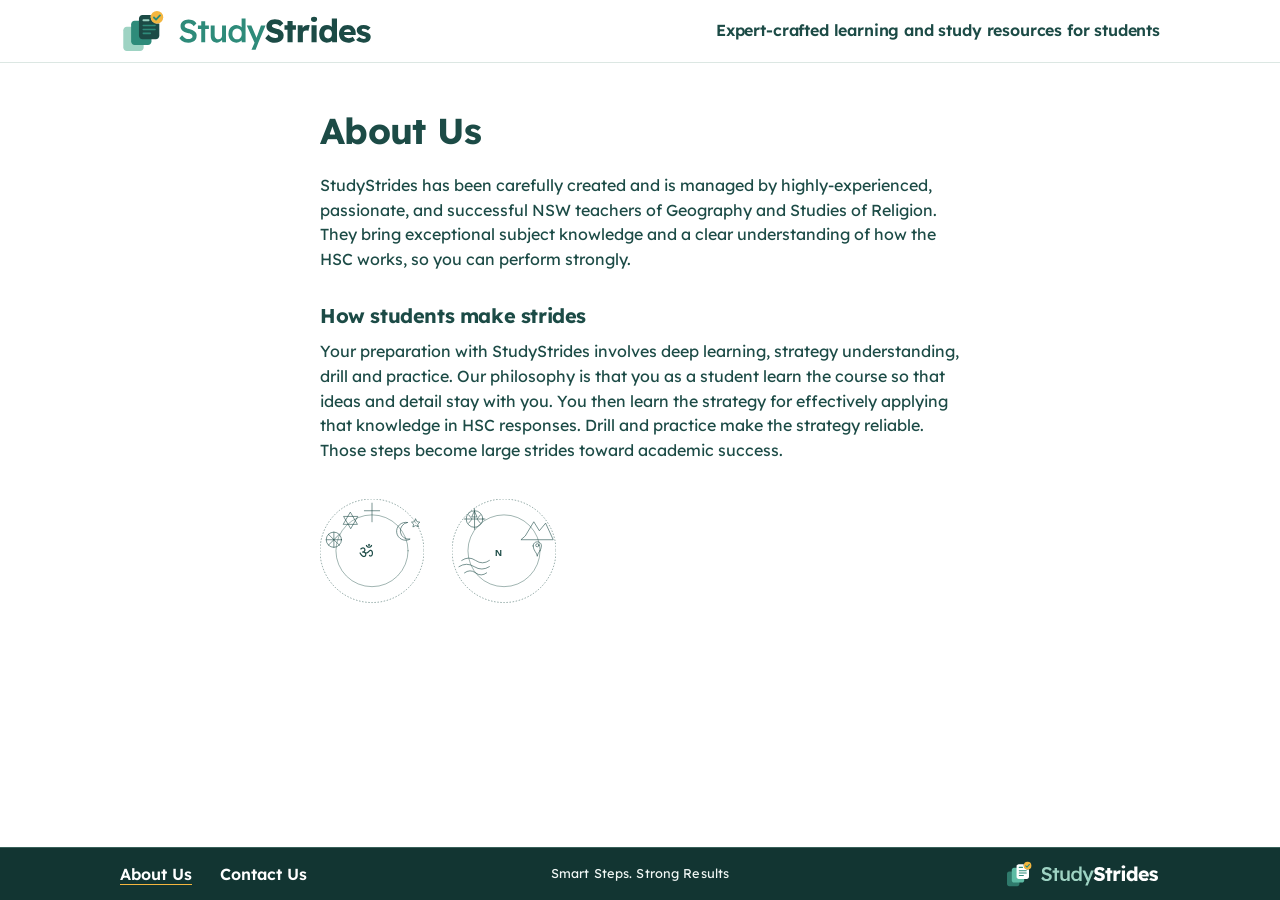
==== about/index.html @ c542cc21 "Apply the edited StudyStrides hub export. Update course copy, About and Contact layout, logo files, " ====
<!DOCTYPE html>
<html lang="en">
<head>
<meta charset="utf-8">
<meta name="viewport" content="width=device-width, initial-scale=1">
<title>About Us · StudyStrides</title>
<meta name="description" content="StudyStrides is taught by highly experienced, passionate, and successful NSW Studies of Religion teachers. Deep learning, strategy, drill, and practice.">
<meta property="og:title" content="About Us · StudyStrides">
<meta property="og:description" content="Highly experienced NSW Studies of Religion teachers. Deep learning, strategy, drill, and practice — large strides toward academic success.">
<meta property="og:type" content="website">
<meta property="og:url" content="https://hsc-prep.github.io/about/">
<meta property="og:image" content="https://hsc-prep.github.io/assets/png/studystrides-large.png">
<meta name="twitter:card" content="summary_large_image">
<meta name="twitter:title" content="About Us · StudyStrides">
<meta name="twitter:description" content="Highly experienced NSW Studies of Religion teachers. Deep learning, strategy, drill, and practice.">
<meta name="twitter:image" content="https://hsc-prep.github.io/assets/png/studystrides-large.png">
<meta name="theme-color" content="#123532">
<link rel="icon" href="/favicon.ico" sizes="any">
<link rel="icon" href="/favicon.svg" type="image/svg+xml">
<link rel="icon" href="/favicon-32.png" type="image/png" sizes="32x32">
<link rel="icon" href="/favicon-16.png" type="image/png" sizes="16x16">
<link rel="apple-touch-icon" href="/apple-touch-icon.png">
<link rel="manifest" href="/site.webmanifest">
<link rel="preconnect" href="https://fonts.googleapis.com">
<link rel="preconnect" href="https://fonts.gstatic.com" crossorigin>
<link href="https://fonts.googleapis.com/css2?family=Lexend:wght@400;500;600;700&display=swap" rel="stylesheet">
<link rel="stylesheet" href="../assets/site.css">
</head>
<body>
<header class="site-header">
  <div class="wrap bar">
    <a class="brand" href="../">
      <img src="../assets/svg/studystrides-medium.svg" alt="StudyStrides" width="253" height="46">
    </a>
    <p class="site-tagline">Expert-crafted learning and study resources for students</p>
  </div>
</header>

<main class="page">
  <div class="wrap prose">
    <h1>About Us</h1>
    <p>StudyStrides has been carefully created and is managed by highly-experienced, passionate, and successful NSW teachers of Geography and Studies of Religion. They bring exceptional subject knowledge and a clear understanding of how the HSC works, so you can perform strongly.</p>
    <h2>How students make strides</h2>
    <p>Your preparation with StudyStrides involves deep learning, strategy understanding, drill and practice. Our philosophy is that you as a student learn the course so that ideas and detail stay with you. You then learn the strategy for effectively applying that knowledge in HSC responses. Drill and practice make the strategy reliable. Those steps become large strides toward academic success.</p>
    <div class="about-marks" aria-hidden="true">
      <img src="../assets/svg/sor-pattern.svg" alt="" width="104" height="112">
      <img src="../assets/svg/geo-pattern.svg" alt="" width="104" height="112">
    </div>
  </div>
</main>

<footer class="site-footer">
  <div class="wrap footer-bar">
    <nav class="footer-nav" aria-label="Site">
      <a href="./" aria-current="page">About Us</a>
      <a href="../contact/">Contact Us</a>
    </nav>
    <p class="footer-tagline">Smart Steps. <br class="footer-tagline-break">Strong Results</p>
    <a class="footer-brand" href="/">
      <img src="../assets/svg/studystrides-medium-dark.svg" alt="StudyStrides" width="158" height="28">
    </a>
  </div>
</footer>
</body>
</html>
---- assets/site.css ----
:root {
  --pine: #1C4B46;
  --teal: #2E8B7A;
  --mint: #9ED3C3;
  --marigold: #F4B63F;
  --marigold-press: #E0A42B;
  --night: #123532;
  --mist: #F1F7F5;
  --line: #DCE7E3;
  --white: #FFFFFF;
  --muted: #4E6B66;
}

* { box-sizing: border-box; }

body {
  margin: 0;
  min-height: 100vh;
  display: flex;
  flex-direction: column;
  font-family: Lexend, "Segoe UI", sans-serif;
  color: var(--pine);
  background: var(--white);
  line-height: 1.55;
}

a { color: inherit; }

img { max-width: 100%; }

.wrap {
  width: min(1040px, calc(100% - 28px));
  margin-inline: auto;
}

.visually-hidden {
  position: absolute;
  width: 1px;
  height: 1px;
  padding: 0;
  margin: -1px;
  overflow: hidden;
  clip: rect(0, 0, 0, 0);
  white-space: nowrap;
  border: 0;
}

.site-header {
  background: var(--white);
  border-bottom: 1px solid var(--line);
}

.bar {
  display: flex;
  align-items: center;
  justify-content: space-between;
  gap: clamp(4px, 1.2cqw, 16px);
  min-height: 52px;
  padding: 8px 0;
  flex-wrap: nowrap;
  container-type: inline-size;
  container-name: bar;
}

.brand {
  display: flex;
  align-items: center;
  flex: 0 0 auto;
  line-height: 0;
}

.brand img {
  display: block;
  height: clamp(15px, 4.5cqw, 46px);
  width: auto;
}

.site-nav {
  display: flex;
  align-items: center;
  justify-content: flex-end;
  gap: clamp(4px, 1.3cqw, 18px);
  flex-wrap: nowrap;
  min-width: 0;
}

.site-tagline {
  margin: 0;
  color: var(--pine);
  font-weight: 600;
  font-size: clamp(0.78rem, 2.4cqw, 1rem);
  line-height: 1.2;
  letter-spacing: -0.01em;
  text-align: right;
  min-width: 0;
}

.site-nav a {
  color: var(--pine);
  font-weight: 600;
  font-size: clamp(8px, 2.5cqw, 1rem);
  line-height: 1.2;
  letter-spacing: -0.01em;
  white-space: nowrap;
  text-decoration: none;
  padding: 8px 0;
}

.site-nav a:hover {
  text-decoration: underline;
  text-decoration-color: var(--teal);
  text-decoration-thickness: 2px;
  text-underline-offset: 5px;
}

.site-nav:has(.nav-sep) {
  gap: 0;
}

.nav-sep {
  color: var(--pine);
  font-weight: 400;
  font-size: clamp(8px, 2.5cqw, 1rem);
  line-height: 1.2;
  white-space: nowrap;
  user-select: none;
}

[hidden] {
  display: none !important;
}

.courses {
  background: var(--mist);
  flex: 0 0 auto;
  padding: 40px 22px 40px;
}

.courses-inner {
  width: min(1120px, 100%);
  margin-inline: auto;
  display: grid;
  grid-template-columns: repeat(2, minmax(0, 1fr));
  gap: 22px;
  align-items: stretch;
}

.card {
  background: var(--white);
  border: 1px solid var(--line);
  border-top: 4px solid var(--marigold);
  border-radius: 16px;
  padding: 16px 16px 18px;
}

.card-pattern {
  display: block;
  width: min(168px, 58%);
  height: auto;
  margin: 2px 0 8px;
}

.card h2 {
  margin: 0 0 6px;
  font-size: 1.2rem;
  letter-spacing: -0.02em;
  line-height: 1.25;
}

.card p {
  margin: 0;
}

.button {
  display: block;
  width: 100%;
  margin: 0 0 14px;
  background: var(--marigold);
  color: var(--pine);
  font-family: inherit;
  font-weight: 700;
  font-size: 1rem;
  line-height: 1.3;
  text-decoration: none;
  text-align: center;
  padding: 12px 16px;
  border: 0;
  border-radius: 10px;
  cursor: pointer;
}

.button:hover { background: var(--marigold-press); }

.button:focus-visible,
.site-nav a:focus-visible,
.brand:focus-visible,
.site-footer a:focus-visible,
.form input:focus-visible,
.form textarea:focus-visible {
  outline: 3px solid var(--pine);
  outline-offset: 3px;
}

.page {
  padding: 40px 0 72px;
}

.page h1 {
  margin: 0 0 14px;
  font-size: clamp(1.8rem, 3vw, 2.25rem);
  font-weight: 700;
  letter-spacing: -0.02em;
}

.prose {
  max-width: 40rem;
}

.prose h2 {
  margin: 28px 0 8px;
  font-size: 1.25rem;
  letter-spacing: -0.02em;
}

.prose p {
  margin: 0 0 14px;
}

.form {
  display: grid;
  gap: 14px;
  max-width: 32rem;
  margin-top: 8px;
}

.form label {
  display: grid;
  gap: 6px;
  font-weight: 600;
}

.form input,
.form textarea {
  font: inherit;
  color: var(--pine);
  background: var(--white);
  border: 1px solid var(--line);
  border-radius: 10px;
  padding: 12px 14px;
  width: 100%;
}

.form textarea {
  min-height: 150px;
  resize: vertical;
}

.form .button {
  width: auto;
  min-width: 9rem;
  justify-self: start;
  margin: 2px 0 0;
}

.form-note {
  margin: 0;
  color: var(--muted);
  font-size: 0.95rem;
  font-weight: 400;
}

.honey {
  position: absolute;
  left: -10000px;
  width: 1px;
  height: 1px;
  overflow: hidden;
}

.sent {
  max-width: 36rem;
  background: var(--mist);
  border: 1px solid var(--line);
  border-left: 4px solid var(--teal);
  border-radius: 12px;
  padding: 16px 18px;
}

.sent p { margin: 0; }

.about-marks {
  display: flex;
  flex-wrap: wrap;
  gap: 28px;
  align-items: center;
  margin: 36px 0 0;
}

.about-marks img {
  display: block;
  width: 104px;
  height: auto;
}

.contact-box {
  position: relative;
  overflow: hidden;
  max-width: 36rem;
  margin-top: 8px;
  padding: 20px 22px 22px;
  background: var(--white);
  border: 1px solid var(--line);
  border-radius: 16px;
}

.contact-box > *:not(.wm) {
  position: relative;
  z-index: 1;
}

.contact-box .form { max-width: none; margin-top: 0; }

.contact-box .wm {
  position: absolute;
  z-index: 0;
  width: 260px;
  height: auto;
  opacity: 0.07;
  pointer-events: none;
}

.contact-box .wm-sor { top: -56px; right: -70px; }
.contact-box .wm-geo { bottom: -84px; left: -84px; }

.site-footer {
  background: var(--night);
  color: var(--mist);
  border-top: 1px solid rgba(158, 211, 195, 0.28);
  padding: 0;
  margin-top: auto;
}

.footer-nav {
  display: flex;
  gap: 8px 28px;
  flex-wrap: wrap;
  align-items: center;
  min-height: 32px;
}

.footer-nav a {
  color: var(--white);
  font-weight: 600;
  text-decoration: none;
  padding: 6px 0;
}

.footer-nav a:hover,
.footer-nav a[aria-current="page"] {
  text-decoration: underline;
  text-decoration-color: var(--marigold);
  text-underline-offset: 4px;
}

.footer-bar {
  display: grid;
  grid-template-columns: minmax(0, 1fr) auto minmax(0, 1fr);
  align-items: center;
  column-gap: 16px;
  min-height: 52px;
}

.footer-tagline {
  margin: 0;
  justify-self: center;
  text-align: center;
  color: var(--mist);
  font-size: 0.8rem;
  font-weight: 400;
  line-height: 1.35;
  letter-spacing: 0.01em;
}

.footer-tagline-break {
  display: none;
}

.footer-brand {
  justify-self: end;
  display: flex;
  align-items: center;
  line-height: 0;
}

.footer-brand img {
  display: block;
  height: 28px;
  width: auto;
}

.footer-brand:hover {
  opacity: 0.86;
}

.page-stub {
  background: var(--night);
  color: var(--mist);
}

.page-stub main {
  flex: 1;
  display: grid;
  place-items: center;
  text-align: center;
  padding: 24px;
}

.page-stub main a { color: var(--marigold); }

@media (max-width: 800px) {
  .courses { padding: 24px 16px 24px; }
  .courses-inner {
    grid-template-columns: 1fr;
    width: min(560px, 100%);
  }
}

@media (max-width: 720px) {
  .footer-bar {
    column-gap: 10px;
  }

  .footer-nav {
    flex-direction: column;
    align-items: flex-start;
    gap: 0;
  }

  .footer-tagline {
    font-size: 0.72rem;
    max-width: none;
  }

  .footer-tagline-break {
    display: block;
  }

  .footer-brand img {
    height: 22px;
  }
}

@media (max-width: 480px) {
  .wrap { width: calc(100% - 16px); }
  .page { padding: 32px 0 56px; }
  .card h2 { font-size: 1.08rem; }
}
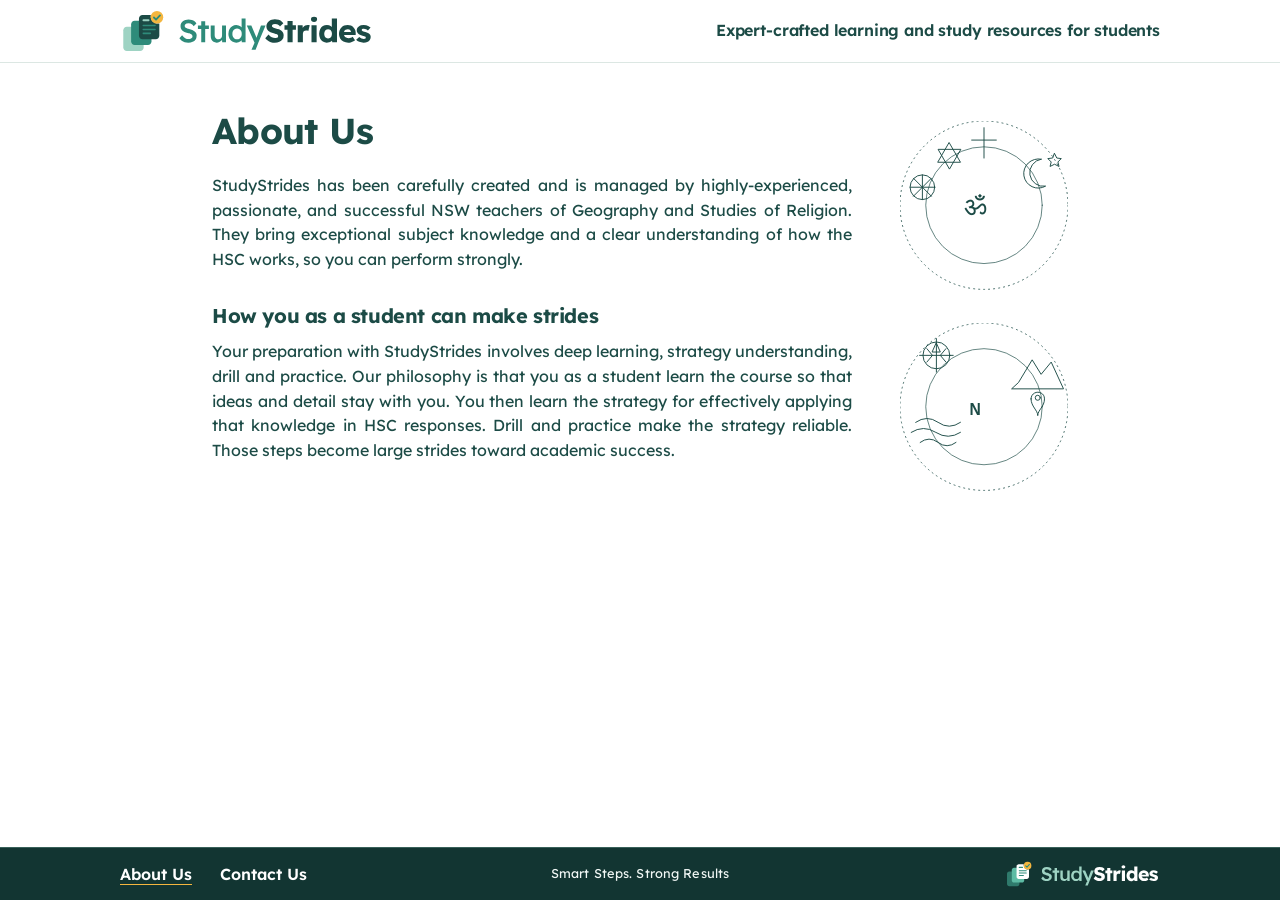
==== commit 7fd68f59: "Import the edited StudyStrides hub export. Add the Geography coming-soon page and update the hub, ab" ====
--- a/about/index.html
+++ b/about/index.html
@@ -37,14 +37,18 @@
 </header>
 
 <main class="page">
-  <div class="wrap prose">
+  <div class="wrap contact-wrap">
+    <div class="contact-layout">
+    <div class="prose">
     <h1>About Us</h1>
     <p>StudyStrides has been carefully created and is managed by highly-experienced, passionate, and successful NSW teachers of Geography and Studies of Religion. They bring exceptional subject knowledge and a clear understanding of how the HSC works, so you can perform strongly.</p>
-    <h2>How students make strides</h2>
+    <h2>How you as a student can make strides</h2>
     <p>Your preparation with StudyStrides involves deep learning, strategy understanding, drill and practice. Our philosophy is that you as a student learn the course so that ideas and detail stay with you. You then learn the strategy for effectively applying that knowledge in HSC responses. Drill and practice make the strategy reliable. Those steps become large strides toward academic success.</p>
-    <div class="about-marks" aria-hidden="true">
-      <img src="../assets/svg/sor-pattern.svg" alt="" width="104" height="112">
-      <img src="../assets/svg/geo-pattern.svg" alt="" width="104" height="112">
+    </div>
+    <div class="contact-side" aria-hidden="true">
+      <img src="../assets/svg/sor-pattern.svg" alt="" width="168" height="174">
+      <img src="../assets/svg/geo-pattern.svg" alt="" width="168" height="174">
+    </div>
     </div>
   </div>
 </main>
--- a/assets/site.css
+++ b/assets/site.css
@@ -332,6 +332,43 @@
 .contact-box .wm-sor { top: -56px; right: -70px; }
 .contact-box .wm-geo { bottom: -84px; left: -84px; }
 
+.contact-wrap {
+  width: fit-content;
+  max-width: min(56rem, calc(100% - 28px));
+}
+
+.contact-layout {
+  display: flex;
+  align-items: flex-start;
+  gap: 48px;
+}
+
+.contact-layout > .prose { flex: 1 1 36rem; }
+.contact-layout > .prose p { text-align: justify; }
+
+.contact-layout .contact-box { flex: 1 1 36rem; margin-top: 8px; }
+
+.contact-side {
+  flex: none;
+  display: grid;
+  gap: 28px;
+  justify-items: center;
+  padding-top: 18px;
+}
+
+.contact-side img {
+  display: block;
+  width: 168px;
+  height: auto;
+}
+
+@media (max-width: 800px) {
+  .contact-layout { flex-direction: column; gap: 24px; }
+  .contact-layout .contact-box { flex: none; width: 100%; }
+  .contact-side { grid-auto-flow: column; padding-top: 0; gap: 24px; }
+  .contact-side img { width: 120px; }
+}
+
 .site-footer {
   background: var(--night);
   color: var(--mist);
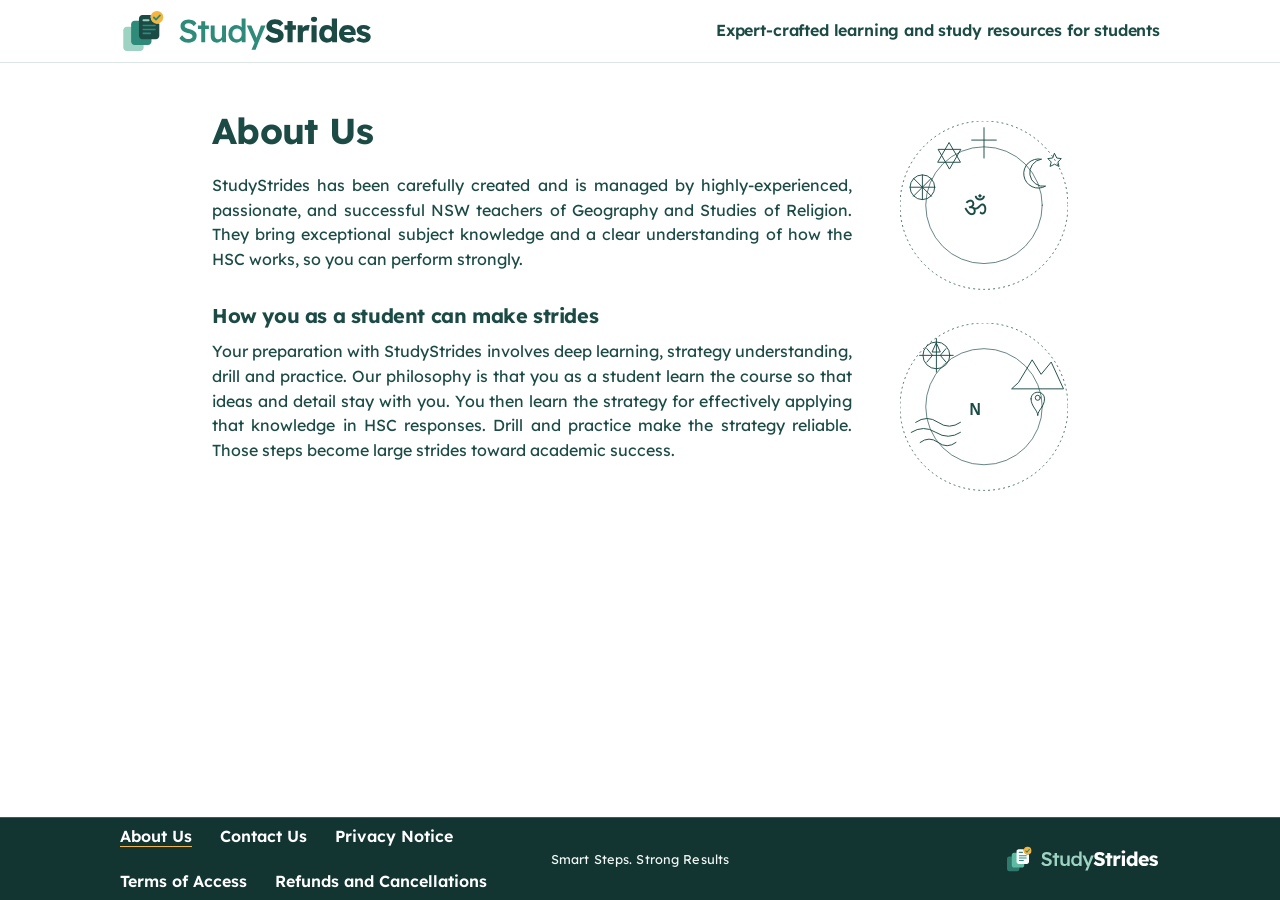
==== commit 551a5ed2: "Publish the Privacy Notice, Terms of Access, and Refunds pages. Add the approved public wording as h" ====
--- a/about/index.html
+++ b/about/index.html
@@ -58,6 +58,9 @@
     <nav class="footer-nav" aria-label="Site">
       <a href="./" aria-current="page">About Us</a>
       <a href="../contact/">Contact Us</a>
+      <a href="../privacy/">Privacy Notice</a>
+      <a href="../terms/">Terms of Access</a>
+      <a href="../refunds/">Refunds and Cancellations</a>
     </nav>
     <p class="footer-tagline">Smart Steps. <br class="footer-tagline-break">Strong Results</p>
     <a class="footer-brand" href="/">
--- a/assets/site.css
+++ b/assets/site.css
@@ -226,6 +226,36 @@
   margin: 0 0 14px;
 }
 
+.prose ul,
+.prose ol {
+  margin: 0 0 14px;
+  padding-left: 1.35rem;
+}
+
+.prose li {
+  margin: 0 0 6px;
+}
+
+.prose li:last-child {
+  margin-bottom: 0;
+}
+
+.prose a {
+  color: var(--teal);
+  font-weight: 600;
+  text-underline-offset: 3px;
+}
+
+.prose a:hover {
+  color: var(--pine);
+}
+
+.legal-meta {
+  color: var(--muted);
+  font-weight: 500;
+  font-size: 0.95rem;
+}
+
 .form {
   display: grid;
   gap: 14px;
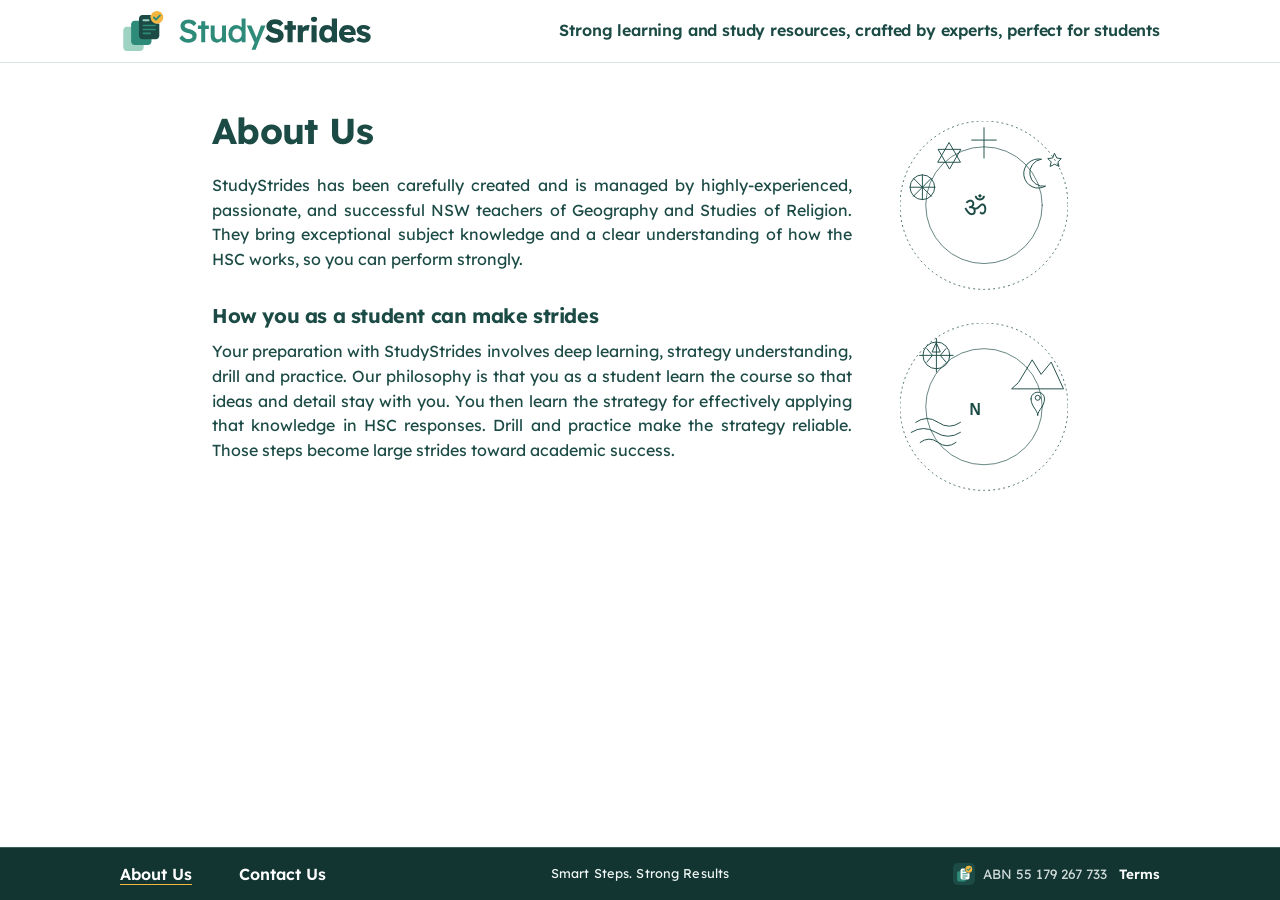
==== commit 57660681: "Import hub export with footer terms link and updated tagline. Replace footer policy links with the A" ====
--- a/about/index.html
+++ b/about/index.html
@@ -25,6 +25,7 @@
 <link rel="preconnect" href="https://fonts.gstatic.com" crossorigin>
 <link href="https://fonts.googleapis.com/css2?family=Lexend:wght@400;500;600;700&display=swap" rel="stylesheet">
 <link rel="stylesheet" href="../assets/site.css">
+<script src="/assets/clarity.js"></script>
 </head>
 <body>
 <header class="site-header">
@@ -32,7 +33,7 @@
     <a class="brand" href="../">
       <img src="../assets/svg/studystrides-medium.svg" alt="StudyStrides" width="253" height="46">
     </a>
-    <p class="site-tagline">Expert-crafted learning and study resources for students</p>
+    <p class="site-tagline"><span class="tagline-full">Strong learning and study resources, crafted by experts, perfect&nbsp;for&nbsp;students</span><span class="tagline-short">Strong learning and study resources</span></p>
   </div>
 </header>
 
@@ -58,14 +59,9 @@
     <nav class="footer-nav" aria-label="Site">
       <a href="./" aria-current="page">About Us</a>
       <a href="../contact/">Contact Us</a>
-      <a href="../privacy/">Privacy Notice</a>
-      <a href="../terms/">Terms of Access</a>
-      <a href="../refunds/">Refunds and Cancellations</a>
     </nav>
     <p class="footer-tagline">Smart Steps. <br class="footer-tagline-break">Strong Results</p>
-    <a class="footer-brand" href="/">
-      <img src="../assets/svg/studystrides-medium-dark.svg" alt="StudyStrides" width="158" height="28">
-    </a>
+    <div class="footer-legal"><img class="footer-icon" src="../assets/svg/studystrides-icon.svg" alt="" width="16" height="16"><span class="footer-abn">ABN 55 179 267 733</span><a class="footer-terms" href="../terms/">Terms</a></div>
   </div>
 </footer>
 </body>
--- a/assets/site.css
+++ b/assets/site.css
@@ -226,36 +226,6 @@
   margin: 0 0 14px;
 }
 
-.prose ul,
-.prose ol {
-  margin: 0 0 14px;
-  padding-left: 1.35rem;
-}
-
-.prose li {
-  margin: 0 0 6px;
-}
-
-.prose li:last-child {
-  margin-bottom: 0;
-}
-
-.prose a {
-  color: var(--teal);
-  font-weight: 600;
-  text-underline-offset: 3px;
-}
-
-.prose a:hover {
-  color: var(--pine);
-}
-
-.legal-meta {
-  color: var(--muted);
-  font-weight: 500;
-  font-size: 0.95rem;
-}
-
 .form {
   display: grid;
   gap: 14px;
@@ -522,3 +492,32 @@
   .page { padding: 32px 0 56px; }
   .card h2 { font-size: 1.08rem; }
 }
+
+/* Right of the footer: ABN and a link to the Terms page (which links to Privacy and Refunds). */
+.footer-legal { justify-self: end; display: flex; flex-wrap: wrap; align-items: center; justify-content: flex-end; gap: 2px 14px; font-size: 0.75rem; color: #F1F7F5; }
+.footer-icon { display: block; width: 16px; height: 16px; margin-right: -6px; }
+.footer-abn { white-space: nowrap; opacity: 0.85; }
+.footer-terms { color: #fff; font-weight: 600; text-decoration: none; }
+.footer-terms:hover { text-decoration: underline; text-decoration-color: #F4B63F; text-underline-offset: 3px; }
+.footer-terms:focus-visible { outline: 3px solid #9ED3C3; outline-offset: 3px; }
+@media (max-width: 720px) {
+  .footer-legal { flex-direction: column; align-items: flex-end; gap: 3px; font-size: 0.7rem; }
+}
+.legal-related { margin: 6px 0 18px; font-size: 0.92rem; }
+
+/* Banner tagline: full sentence on wider screens, short version on phones. */
+.tagline-short { display: none; }
+@media (max-width: 720px) {
+  .tagline-full { display: none; }
+  .tagline-short { display: inline; }
+}
+
+/* Bigger icon and ABN/Terms text; the gap between About Us and Contact Us widens to match, so both sides of the footer are the same width. */
+.footer-icon { width: 22px; height: 22px; margin-right: -4px; }
+@media (min-width: 721px) {
+  .footer-legal { font-size: 0.84rem; column-gap: 12px; }
+  .footer-nav { column-gap: 47px; }
+}
+@media (max-width: 720px) {
+  .footer-icon { width: 18px; height: 18px; margin-right: 0; }
+}
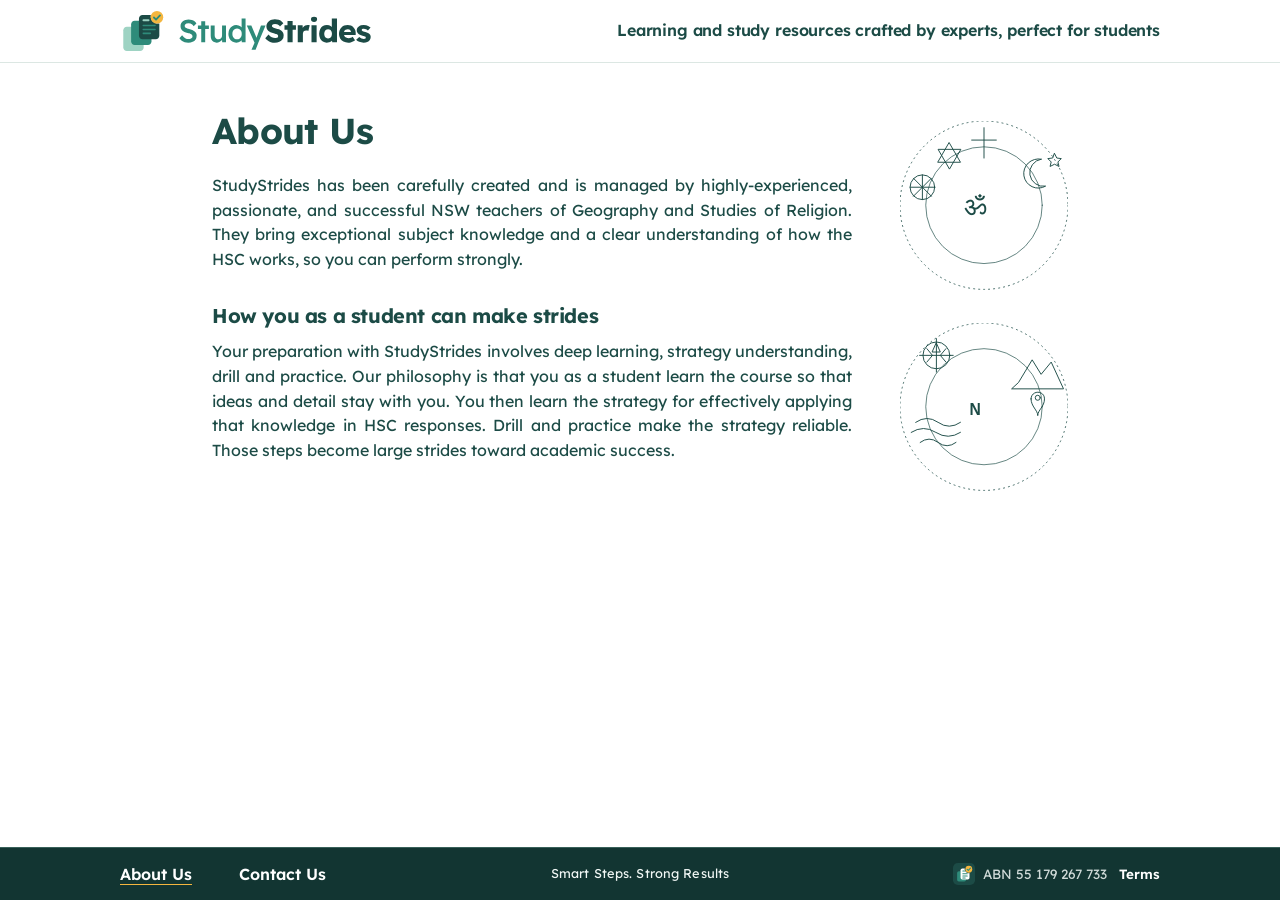
==== commit f87fad37: "Import Paul's local hub export from 11 Nov evening. Update the shared tagline, tighten the contact p" ====
--- a/about/index.html
+++ b/about/index.html
@@ -33,7 +33,7 @@
     <a class="brand" href="../">
       <img src="../assets/svg/studystrides-medium.svg" alt="StudyStrides" width="253" height="46">
     </a>
-    <p class="site-tagline"><span class="tagline-full">Strong learning and study resources, crafted by experts, perfect&nbsp;for&nbsp;students</span><span class="tagline-short">Strong learning and study resources</span></p>
+    <p class="site-tagline"><span class="tagline-full">Learning and study resources crafted by experts, perfect&nbsp;for&nbsp;students</span><span class="tagline-short">Study resources crafted by experts</span></p>
   </div>
 </header>
 
--- a/assets/site.css
+++ b/assets/site.css
@@ -521,3 +521,9 @@
 @media (max-width: 720px) {
   .footer-icon { width: 18px; height: 18px; margin-right: 0; }
 }
+
+/* Contact Us: less space above the title and before the footer. */
+.page-contact { padding: 20px 0 28px; }
+@media (max-width: 480px) {
+  .page-contact { padding: 16px 0 24px; }
+}
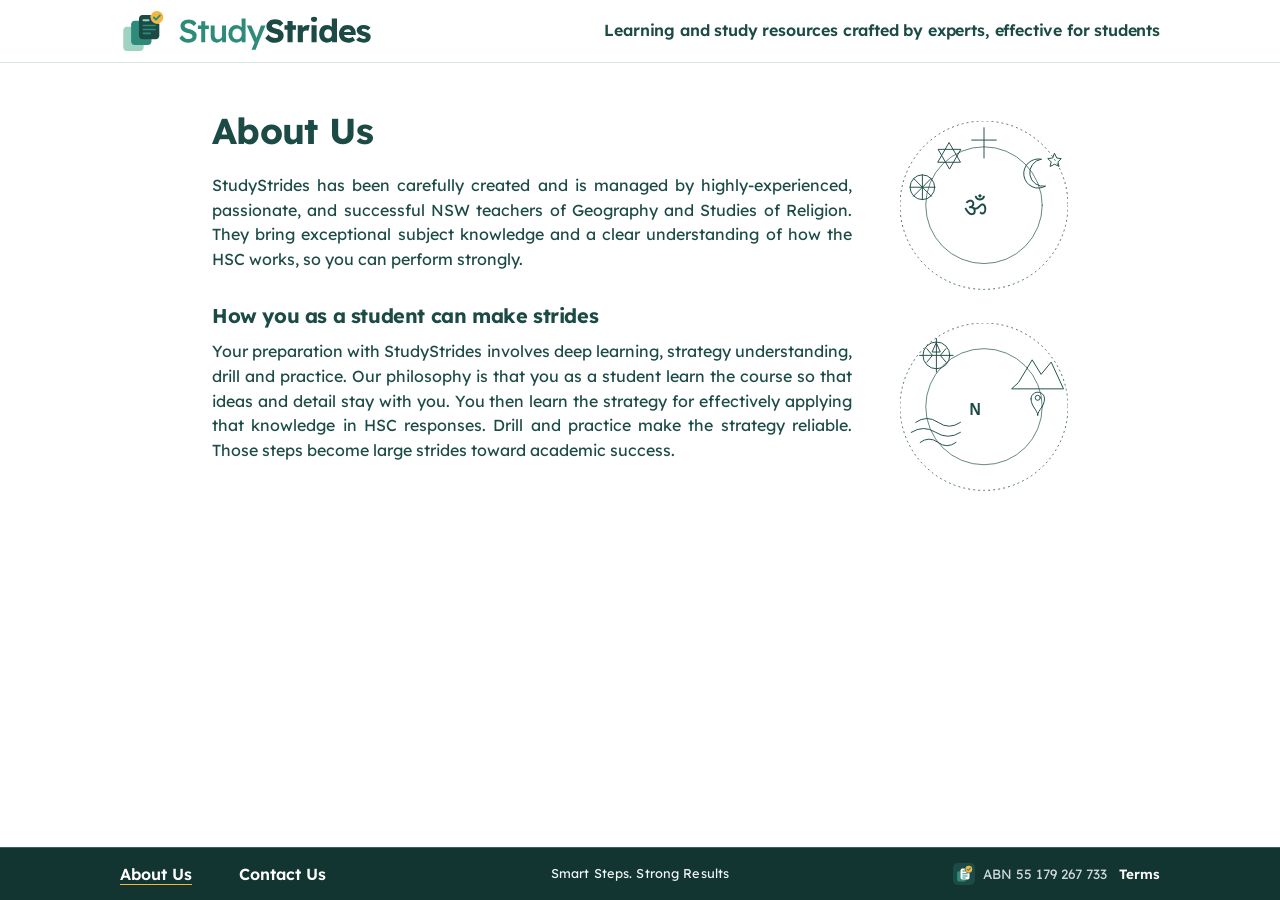
==== commit 05a7758c: "Lots of changes" ====
--- a/about/index.html
+++ b/about/index.html
@@ -20,7 +20,6 @@
 <link rel="icon" href="/favicon-32.png" type="image/png" sizes="32x32">
 <link rel="icon" href="/favicon-16.png" type="image/png" sizes="16x16">
 <link rel="apple-touch-icon" href="/apple-touch-icon.png">
-<link rel="manifest" href="/site.webmanifest">
 <link rel="preconnect" href="https://fonts.googleapis.com">
 <link rel="preconnect" href="https://fonts.gstatic.com" crossorigin>
 <link href="https://fonts.googleapis.com/css2?family=Lexend:wght@400;500;600;700&display=swap" rel="stylesheet">
@@ -33,7 +32,7 @@
     <a class="brand" href="../">
       <img src="../assets/svg/studystrides-medium.svg" alt="StudyStrides" width="253" height="46">
     </a>
-    <p class="site-tagline"><span class="tagline-full">Learning and study resources crafted by experts, perfect&nbsp;for&nbsp;students</span><span class="tagline-short">Study resources crafted by experts</span></p>
+    <p class="site-tagline"><span class="tagline-full">Learning and study resources crafted by experts, effective&nbsp;for&nbsp;students</span><span class="tagline-short">Study resources crafted by experts</span></p>
   </div>
 </header>
 
--- a/assets/site.css
+++ b/assets/site.css
@@ -527,3 +527,21 @@
 @media (max-width: 480px) {
   .page-contact { padding: 16px 0 24px; }
 }
+
+/* Contact Us: a shorter form so the whole page fits on a laptop screen.
+   Name and Email sit side by side, and the message box starts small;
+   students can drag its corner to make it taller. */
+.page-contact .prose p { margin-bottom: 8px; }
+.page-contact .form { gap: 10px; }
+.page-contact .form-row { display: grid; grid-template-columns: 1fr 1fr; gap: 12px; }
+.page-contact .form input,
+.page-contact .form textarea { padding: 10px 12px; }
+.page-contact .form textarea { min-height: 0; height: 96px; resize: vertical; }
+.page-contact .contact-side { gap: 18px; padding-top: 8px; }
+.page-contact .contact-side img { width: 132px; }
+/* Use the full page width (same as the header), so the form is wide rather than tall. */
+.page-contact .contact-wrap { width: min(1040px, calc(100% - 28px)); max-width: none; }
+.page-contact .contact-layout .contact-box { flex: 1 1 auto; max-width: none; }
+@media (max-width: 560px) {
+  .page-contact .form-row { grid-template-columns: 1fr; }
+}
